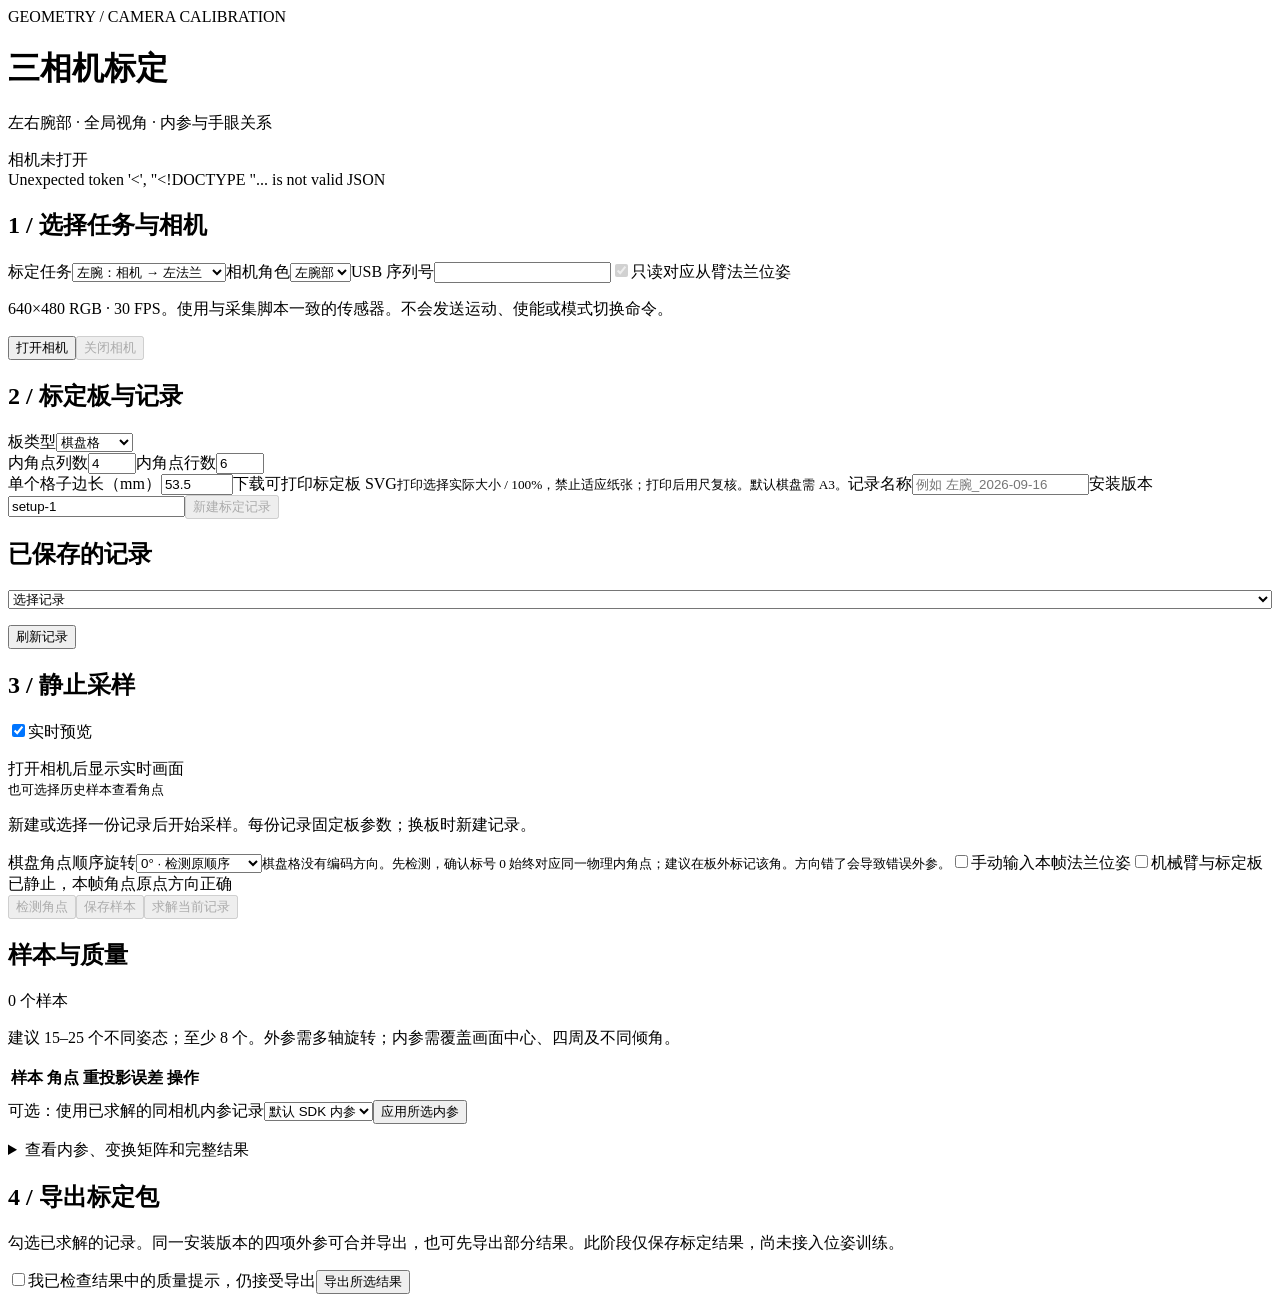
==== web/calibration/index.html @ f4c80998 "Add resource and camera calibration consoles; fix live OpenPI metrics" ====
<!doctype html><html lang="zh-CN"><head><meta charset="utf-8"><meta name="viewport" content="width=device-width,initial-scale=1"><title>相机标定</title><link rel="stylesheet" href="shared.css"></head><body><main>
<header><div><div class="eyebrow">GEOMETRY / CAMERA CALIBRATION</div><h1>三相机标定</h1><p class="muted">左右腕部 · 全局视角 · 内参与手眼关系</p></div><span class="tag" id="rig-status">相机未打开</span></header>
<div id="status" role="status" aria-live="polite"></div><div class="columns"><div>
<section class="card"><h2>1 / 选择任务与相机</h2><div class="stack"><label>标定任务<select id="job"><option value="left_wrist">左腕：相机 → 左法兰</option><option value="right_wrist">右腕：相机 → 右法兰</option><option value="global_left">全局：相机 → 左 base</option><option value="global_right">全局：相机 → 右 base</option><option value="intrinsics">相机内参重标定</option></select></label><label>相机角色<select id="camera"><option value="left_eye_in_hand">左腕部</option><option value="right_eye_in_hand">右腕部</option><option value="agentview">全局</option></select></label><label>USB 序列号<input id="serial"></label><label class="inline"><input type="checkbox" id="read-pose" checked>只读对应从臂法兰位姿</label><p class="muted">640×480 RGB · 30 FPS。使用与采集脚本一致的传感器。不会发送运动、使能或模式切换命令。</p><div class="row"><button id="open" class="primary">打开相机</button><button id="close" disabled>关闭相机</button></div></div></section>
<section class="card"><h2>2 / 标定板与记录</h2><div class="stack"><label>板类型<select id="board-kind"><option value="chessboard">棋盘格</option><option value="charuco">ChArUco</option></select></label><div class="grid"><label><span id="cols-label">内角点列数</span><input id="columns" type="number" min="3" max="30" value="4"></label><label><span id="rows-label">内角点行数</span><input id="rows" type="number" min="3" max="30" value="6"></label></div><label>单个格子边长（mm）<input id="square-mm" type="number" min="1" max="300" step="0.1" value="53.5"></label><div id="charuco-options" hidden><label>字典<select id="dictionary"><option>DICT_4X4_50</option><option>DICT_5X5_100</option><option>DICT_6X6_250</option></select></label><label>标记边长 / 格子边长<input id="marker-ratio" type="number" min="0.2" max="0.9" step="0.05" value="0.7"></label></div><small id="board-size"></small><a id="board-download" target="_blank" rel="noopener" download="calibration-board.svg">下载可打印标定板 SVG</a><small>打印选择实际大小 / 100%，禁止适应纸张；打印后用尺复核。默认棋盘需 A3。</small><label>记录名称<input id="session-name" placeholder="例如 左腕_2026-09-16"></label><label>安装版本<input id="mount-id" value="setup-1" placeholder="相机或 base 移动后换一个版本"></label><button id="create" class="primary">新建标定记录</button></div></section>
<section class="card"><h2>已保存的记录</h2><select id="sessions" aria-label="已保存的记录" style="width:100%"><option value="">选择记录</option></select><p id="storage" class="path"></p><button id="reload">刷新记录</button></section>
</div><div>
<section class="card"><div class="row spread"><h2>3 / 静止采样</h2><label class="inline"><input id="preview-live" type="checkbox" checked>实时预览</label></div><p id="procedure" class="notice"></p><div id="preview-placeholder" class="preview preview-placeholder">打开相机后显示实时画面<br><small>也可选择历史样本查看角点</small></div><img id="preview" class="preview" alt="标定相机画面" hidden><div class="stack" style="margin-top:14px"><p id="session-info" class="muted">新建或选择一份记录后开始采样。每份记录固定板参数；换板时新建记录。</p><label>棋盘角点顺序旋转<select id="corner-rotation"><option value="0">0° · 检测原顺序</option><option value="2">180° · 反转</option><option value="1">90° · 仅方形棋盘</option><option value="3">270° · 仅方形棋盘</option></select></label><small>棋盘格没有编码方向。先检测，确认标号 0 始终对应同一物理内角点；建议在板外标记该角。方向错了会导致错误外参。</small><label class="inline"><input id="manual-pose" type="checkbox">手动输入本帧法兰位姿</label><label id="manual-fields" hidden>所属 base 下 xyz(m), roll/pitch/yaw(rad)<input id="pose" placeholder="x, y, z, roll, pitch, yaw"></label><label class="inline"><input id="still" type="checkbox">机械臂与标定板已静止，本帧角点原点方向正确</label><div class="row"><button id="detect">检测角点</button><button id="capture" class="primary">保存样本</button><button id="solve">求解当前记录</button></div></div></section>
<section class="card"><div class="row spread"><h2>样本与质量</h2><span id="sample-count" class="tag">0 个样本</span></div><p class="muted">建议 15–25 个不同姿态；至少 8 个。外参需多轴旋转；内参需覆盖画面中心、四周及不同倾角。</p><div class="table-wrap sample-scroll"><table><thead><tr><th>样本</th><th>角点</th><th>重投影误差</th><th>操作</th></tr></thead><tbody id="sample-list"></tbody></table></div><label style="margin-top:15px">可选：使用已求解的同相机内参记录<select id="intrinsic-source"><option value="">默认 SDK 内参</option></select></label><button id="apply-intrinsics" style="margin-top:8px">应用所选内参</button><div id="quality" class="grid" style="margin-top:16px"></div><details style="margin-top:14px"><summary>查看内参、变换矩阵和完整结果</summary><pre id="result">尚未求解</pre></details></section>
<section class="card"><h2>4 / 导出标定包</h2><p class="muted">勾选已求解的记录。同一安装版本的四项外参可合并导出，也可先导出部分结果。此阶段仅保存标定结果，尚未接入位姿训练。</p><div id="export-list" class="stack"></div><label class="inline" style="margin:14px 0"><input id="accept-warnings" type="checkbox">我已检查结果中的质量提示，仍接受导出</label><button id="export" class="primary">导出所选结果</button><p id="export-path" class="path" hidden></p><div class="row"><button id="copy-export" hidden>复制标定包路径</button><a id="download-export" hidden download="calibration_bundle.json">下载 JSON</a></div></section>
</div></div></main><script src="app.js"></script></body></html>
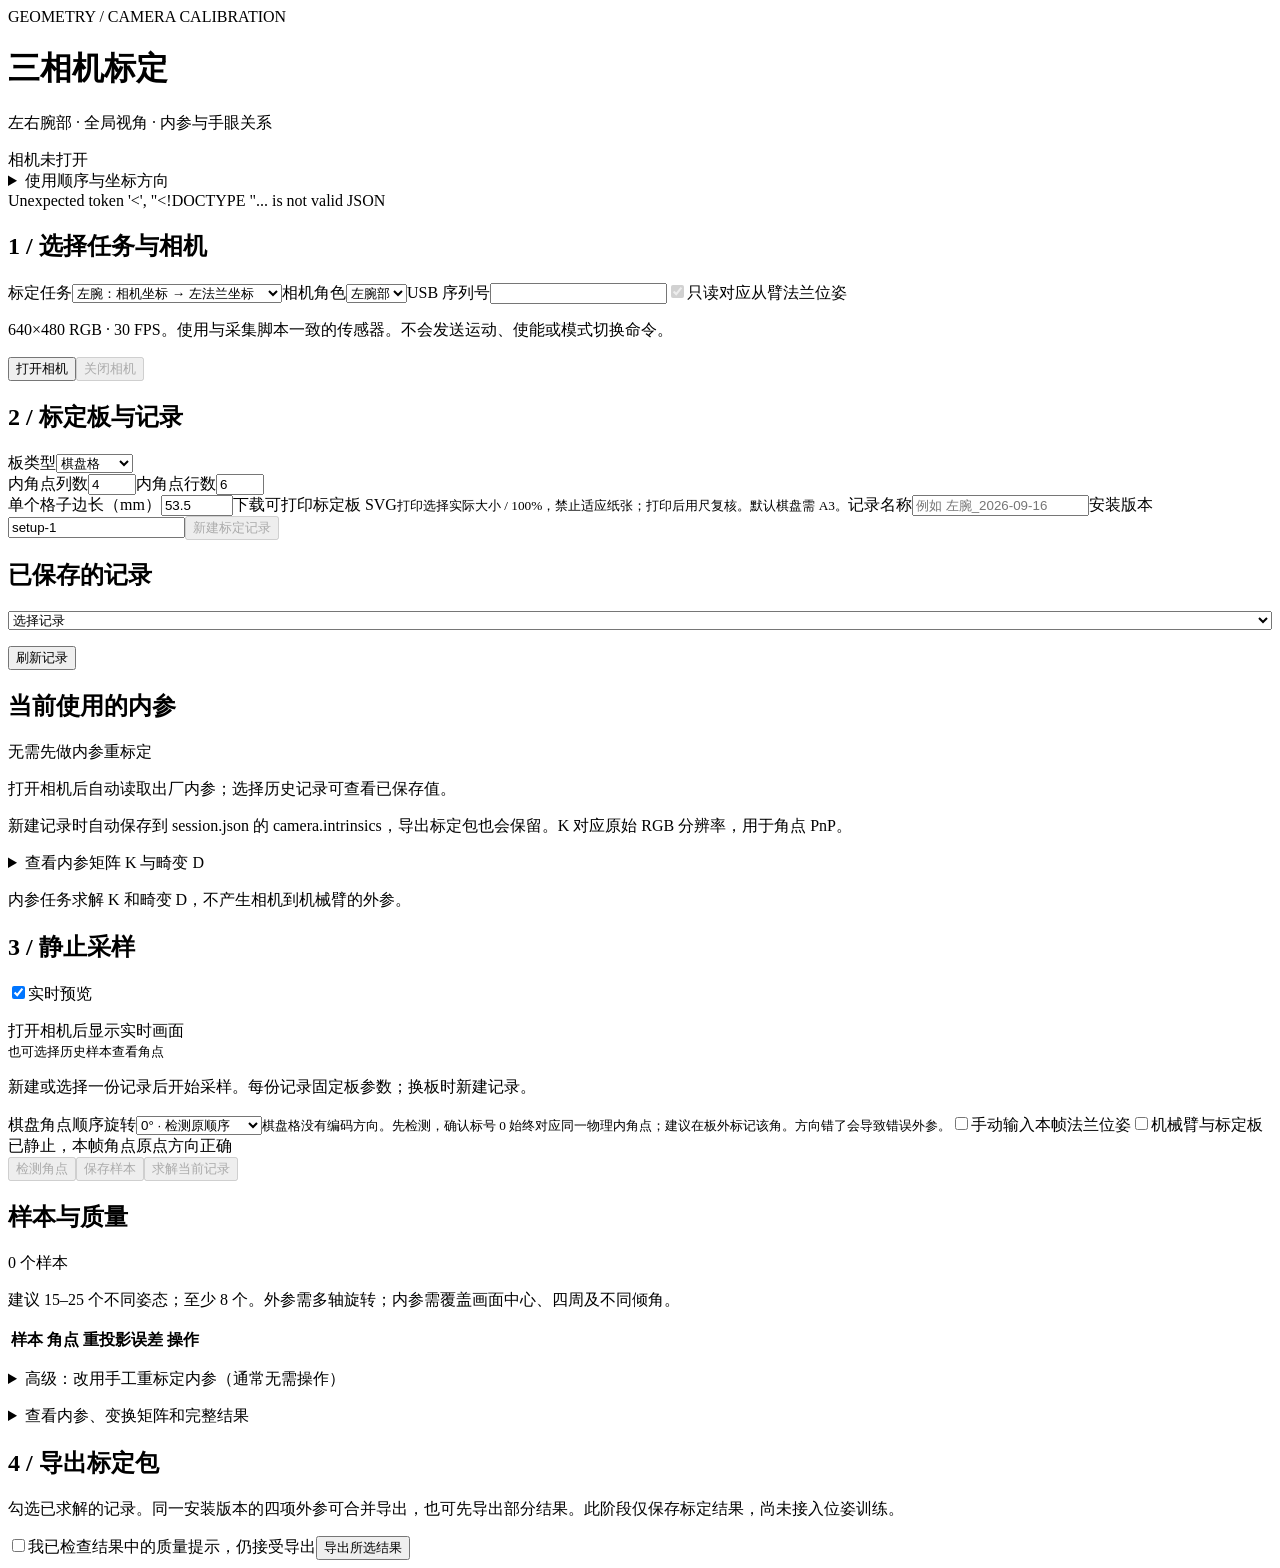
==== commit 3f75a2a9: "Unify console styling and clarify factory camera intrinsics" ====
--- a/web/calibration/index.html
+++ b/web/calibration/index.html
@@ -1,11 +1,13 @@
 <!doctype html><html lang="zh-CN"><head><meta charset="utf-8"><meta name="viewport" content="width=device-width,initial-scale=1"><title>相机标定</title><link rel="stylesheet" href="shared.css"></head><body><main>
 <header><div><div class="eyebrow">GEOMETRY / CAMERA CALIBRATION</div><h1>三相机标定</h1><p class="muted">左右腕部 · 全局视角 · 内参与手眼关系</p></div><span class="tag" id="rig-status">相机未打开</span></header>
+<details class="card"><summary>使用顺序与坐标方向</summary><ol class="usage-steps"><li>配置标定板和任务，打开相机。出厂 RGB 内参会自动读取，无需先重标定内参。</li><li>腕部任务：板固定在环境中、相机随法兰运动。全局任务：相机固定、板刚性固定到对应法兰。</li><li>新建记录，静止后检测、核对角点 0、保存样本；至少 8 个，建议 15–25 个不同姿态。</li><li>求解、检查残差，再导出同一安装版本的结果；完成后关闭相机。</li><li>相机 → 法兰表示 T_法兰_相机（ᶠT꜀），把相机坐标变到法兰；不是相机 → base。全局任务输出 T_base_相机。</li><li>绝对 base 位姿不需标定；camera delta 才使用对应外参。位姿转换、训练和部署暂未接入。</li></ol></details>
 <div id="status" role="status" aria-live="polite"></div><div class="columns"><div>
-<section class="card"><h2>1 / 选择任务与相机</h2><div class="stack"><label>标定任务<select id="job"><option value="left_wrist">左腕：相机 → 左法兰</option><option value="right_wrist">右腕：相机 → 右法兰</option><option value="global_left">全局：相机 → 左 base</option><option value="global_right">全局：相机 → 右 base</option><option value="intrinsics">相机内参重标定</option></select></label><label>相机角色<select id="camera"><option value="left_eye_in_hand">左腕部</option><option value="right_eye_in_hand">右腕部</option><option value="agentview">全局</option></select></label><label>USB 序列号<input id="serial"></label><label class="inline"><input type="checkbox" id="read-pose" checked>只读对应从臂法兰位姿</label><p class="muted">640×480 RGB · 30 FPS。使用与采集脚本一致的传感器。不会发送运动、使能或模式切换命令。</p><div class="row"><button id="open" class="primary">打开相机</button><button id="close" disabled>关闭相机</button></div></div></section>
+<section class="card"><h2>1 / 选择任务与相机</h2><div class="stack"><label>标定任务<select id="job"><option value="left_wrist">左腕：相机坐标 → 左法兰坐标</option><option value="right_wrist">右腕：相机坐标 → 右法兰坐标</option><option value="global_left">全局：相机坐标 → 左 base 坐标</option><option value="global_right">全局：相机坐标 → 右 base 坐标</option><option value="intrinsics">相机内参重标定</option></select></label><label>相机角色<select id="camera"><option value="left_eye_in_hand">左腕部</option><option value="right_eye_in_hand">右腕部</option><option value="agentview">全局</option></select></label><label>USB 序列号<input id="serial"></label><label class="inline"><input type="checkbox" id="read-pose" checked>只读对应从臂法兰位姿</label><p class="muted">640×480 RGB · 30 FPS。使用与采集脚本一致的传感器。不会发送运动、使能或模式切换命令。</p><div class="row"><button id="open" class="primary">打开相机</button><button id="close" disabled>关闭相机</button></div></div></section>
 <section class="card"><h2>2 / 标定板与记录</h2><div class="stack"><label>板类型<select id="board-kind"><option value="chessboard">棋盘格</option><option value="charuco">ChArUco</option></select></label><div class="grid"><label><span id="cols-label">内角点列数</span><input id="columns" type="number" min="3" max="30" value="4"></label><label><span id="rows-label">内角点行数</span><input id="rows" type="number" min="3" max="30" value="6"></label></div><label>单个格子边长（mm）<input id="square-mm" type="number" min="1" max="300" step="0.1" value="53.5"></label><div id="charuco-options" hidden><label>字典<select id="dictionary"><option>DICT_4X4_50</option><option>DICT_5X5_100</option><option>DICT_6X6_250</option></select></label><label>标记边长 / 格子边长<input id="marker-ratio" type="number" min="0.2" max="0.9" step="0.05" value="0.7"></label></div><small id="board-size"></small><a id="board-download" target="_blank" rel="noopener" download="calibration-board.svg">下载可打印标定板 SVG</a><small>打印选择实际大小 / 100%，禁止适应纸张；打印后用尺复核。默认棋盘需 A3。</small><label>记录名称<input id="session-name" placeholder="例如 左腕_2026-09-16"></label><label>安装版本<input id="mount-id" value="setup-1" placeholder="相机或 base 移动后换一个版本"></label><button id="create" class="primary">新建标定记录</button></div></section>
 <section class="card"><h2>已保存的记录</h2><select id="sessions" aria-label="已保存的记录" style="width:100%"><option value="">选择记录</option></select><p id="storage" class="path"></p><button id="reload">刷新记录</button></section>
 </div><div>
+<section class="card"><div class="row spread"><h2>当前使用的内参</h2><span id="intrinsics-source-label" class="tag">无需先做内参重标定</span></div><p id="intrinsics-context" class="muted">打开相机后自动读取出厂内参。</p><p class="muted">新建记录时自动保存到 session.json 的 camera.intrinsics，导出标定包也会保留。K 对应原始 RGB 分辨率，用于角点 PnP。</p><div id="intrinsics-metrics" class="intrinsics-metrics"></div><details><summary>查看内参矩阵 K 与畸变 D</summary><pre id="intrinsics-values" hidden></pre></details><p id="transform-direction" class="notice"></p></section>
 <section class="card"><div class="row spread"><h2>3 / 静止采样</h2><label class="inline"><input id="preview-live" type="checkbox" checked>实时预览</label></div><p id="procedure" class="notice"></p><div id="preview-placeholder" class="preview preview-placeholder">打开相机后显示实时画面<br><small>也可选择历史样本查看角点</small></div><img id="preview" class="preview" alt="标定相机画面" hidden><div class="stack" style="margin-top:14px"><p id="session-info" class="muted">新建或选择一份记录后开始采样。每份记录固定板参数；换板时新建记录。</p><label>棋盘角点顺序旋转<select id="corner-rotation"><option value="0">0° · 检测原顺序</option><option value="2">180° · 反转</option><option value="1">90° · 仅方形棋盘</option><option value="3">270° · 仅方形棋盘</option></select></label><small>棋盘格没有编码方向。先检测，确认标号 0 始终对应同一物理内角点；建议在板外标记该角。方向错了会导致错误外参。</small><label class="inline"><input id="manual-pose" type="checkbox">手动输入本帧法兰位姿</label><label id="manual-fields" hidden>所属 base 下 xyz(m), roll/pitch/yaw(rad)<input id="pose" placeholder="x, y, z, roll, pitch, yaw"></label><label class="inline"><input id="still" type="checkbox">机械臂与标定板已静止，本帧角点原点方向正确</label><div class="row"><button id="detect">检测角点</button><button id="capture" class="primary">保存样本</button><button id="solve">求解当前记录</button></div></div></section>
-<section class="card"><div class="row spread"><h2>样本与质量</h2><span id="sample-count" class="tag">0 个样本</span></div><p class="muted">建议 15–25 个不同姿态；至少 8 个。外参需多轴旋转；内参需覆盖画面中心、四周及不同倾角。</p><div class="table-wrap sample-scroll"><table><thead><tr><th>样本</th><th>角点</th><th>重投影误差</th><th>操作</th></tr></thead><tbody id="sample-list"></tbody></table></div><label style="margin-top:15px">可选：使用已求解的同相机内参记录<select id="intrinsic-source"><option value="">默认 SDK 内参</option></select></label><button id="apply-intrinsics" style="margin-top:8px">应用所选内参</button><div id="quality" class="grid" style="margin-top:16px"></div><details style="margin-top:14px"><summary>查看内参、变换矩阵和完整结果</summary><pre id="result">尚未求解</pre></details></section>
+<section class="card"><div class="row spread"><h2>样本与质量</h2><span id="sample-count" class="tag">0 个样本</span></div><p class="muted">建议 15–25 个不同姿态；至少 8 个。外参需多轴旋转；内参需覆盖画面中心、四周及不同倾角。</p><div class="table-wrap sample-scroll"><table><thead><tr><th>样本</th><th>角点</th><th>重投影误差</th><th>操作</th></tr></thead><tbody id="sample-list"></tbody></table></div><details style="margin-top:15px"><summary>高级：改用手工重标定内参（通常无需操作）</summary><p class="muted">下拉框只列当前记录同序列号、同传感器、同分辨率的已求解内参记录。没有记录不代表缺少出厂内参。更换后须重新求解外参。</p><label>重标定记录<select id="intrinsic-source"><option value="">无匹配的重标定记录；不影响使用出厂内参</option></select></label><button id="apply-intrinsics" style="margin-top:8px" disabled>应用所选重标定内参</button></details><div id="quality" class="grid" style="margin-top:16px"></div><details style="margin-top:14px"><summary>查看内参、变换矩阵和完整结果</summary><pre id="result">尚未求解</pre></details></section>
 <section class="card"><h2>4 / 导出标定包</h2><p class="muted">勾选已求解的记录。同一安装版本的四项外参可合并导出，也可先导出部分结果。此阶段仅保存标定结果，尚未接入位姿训练。</p><div id="export-list" class="stack"></div><label class="inline" style="margin:14px 0"><input id="accept-warnings" type="checkbox">我已检查结果中的质量提示，仍接受导出</label><button id="export" class="primary">导出所选结果</button><p id="export-path" class="path" hidden></p><div class="row"><button id="copy-export" hidden>复制标定包路径</button><a id="download-export" hidden download="calibration_bundle.json">下载 JSON</a></div></section>
 </div></div></main><script src="app.js"></script></body></html>
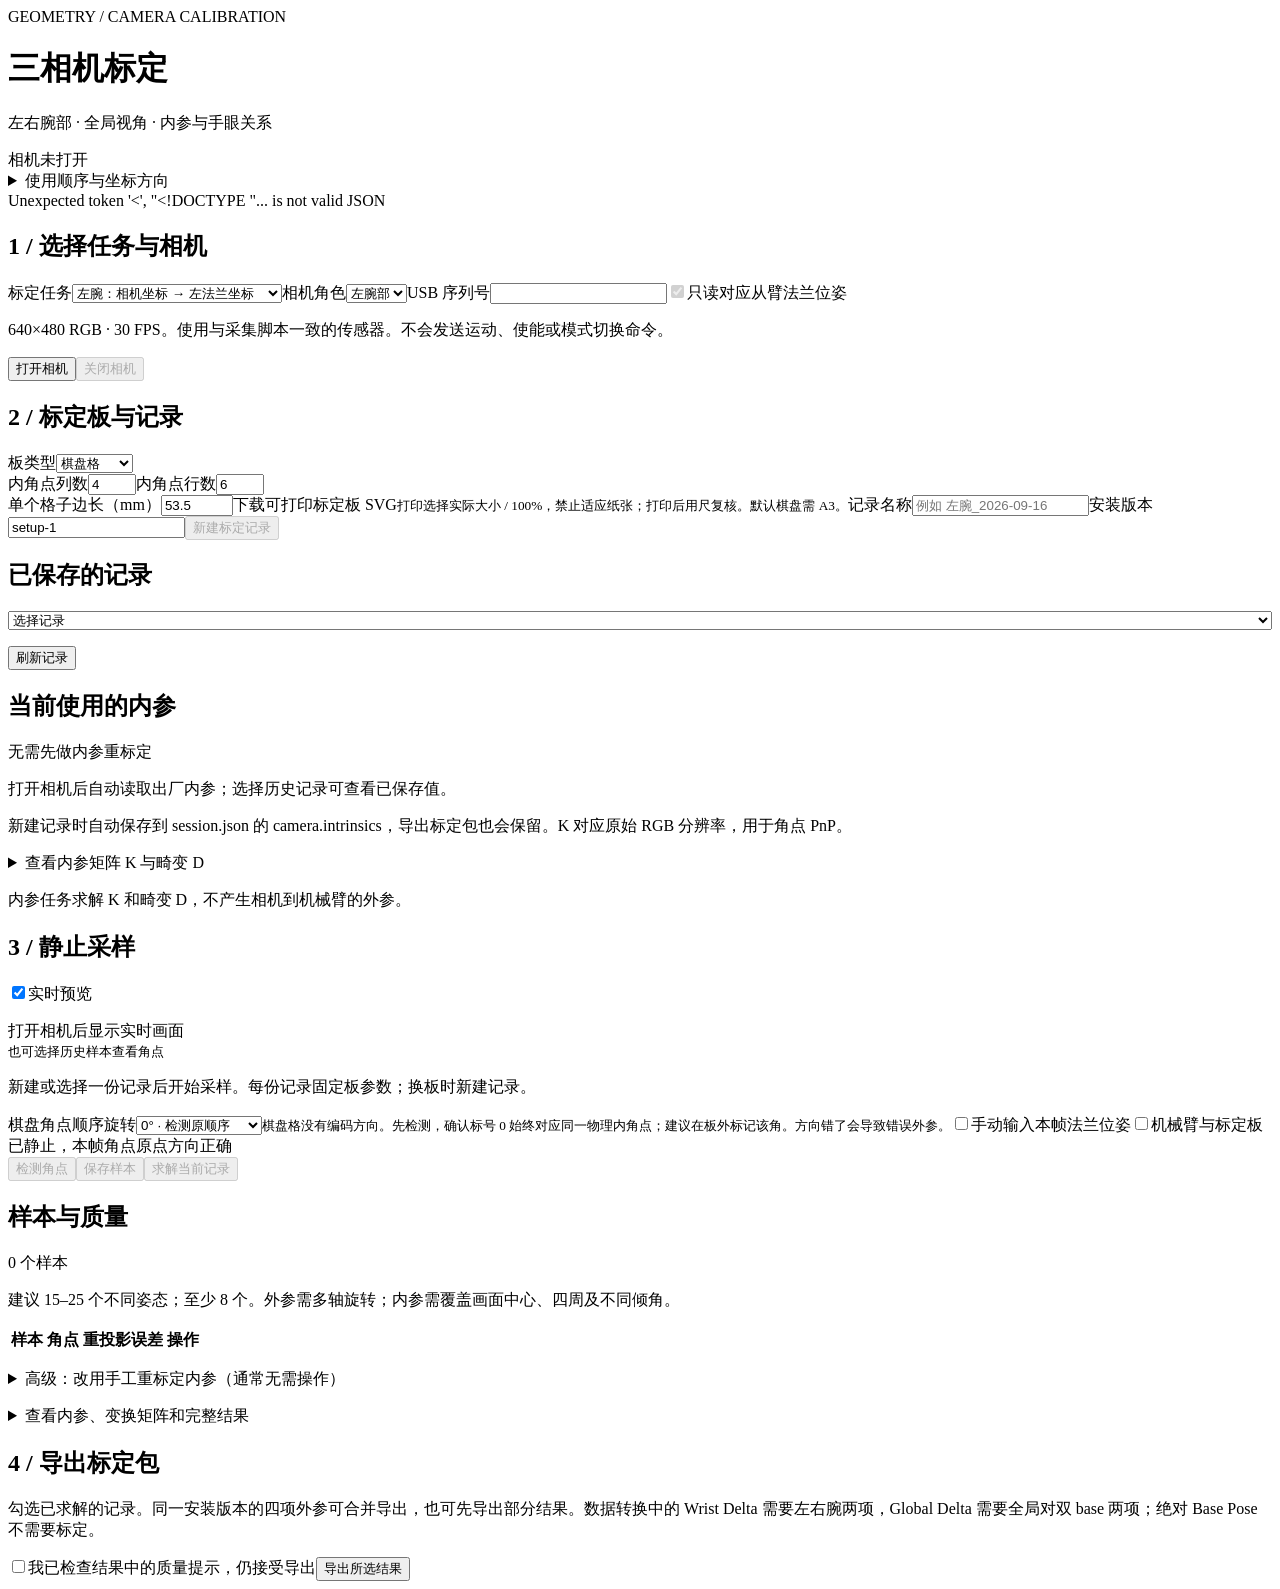
==== commit bd4f65da: "Add 14D pose actions across data, training and deployment Keep joint feedback as the policy state; a" ====
--- a/web/calibration/index.html
+++ b/web/calibration/index.html
@@ -1,6 +1,6 @@
 <!doctype html><html lang="zh-CN"><head><meta charset="utf-8"><meta name="viewport" content="width=device-width,initial-scale=1"><title>相机标定</title><link rel="stylesheet" href="shared.css"></head><body><main>
 <header><div><div class="eyebrow">GEOMETRY / CAMERA CALIBRATION</div><h1>三相机标定</h1><p class="muted">左右腕部 · 全局视角 · 内参与手眼关系</p></div><span class="tag" id="rig-status">相机未打开</span></header>
-<details class="card"><summary>使用顺序与坐标方向</summary><ol class="usage-steps"><li>配置标定板和任务，打开相机。出厂 RGB 内参会自动读取，无需先重标定内参。</li><li>腕部任务：板固定在环境中、相机随法兰运动。全局任务：相机固定、板刚性固定到对应法兰。</li><li>新建记录，静止后检测、核对角点 0、保存样本；至少 8 个，建议 15–25 个不同姿态。</li><li>求解、检查残差，再导出同一安装版本的结果；完成后关闭相机。</li><li>相机 → 法兰表示 T_法兰_相机（ᶠT꜀），把相机坐标变到法兰；不是相机 → base。全局任务输出 T_base_相机。</li><li>绝对 base 位姿不需标定；camera delta 才使用对应外参。位姿转换、训练和部署暂未接入。</li></ol></details>
+<details class="card"><summary>使用顺序与坐标方向</summary><ol class="usage-steps"><li>配置标定板和任务，打开相机。出厂 RGB 内参会自动读取，无需先重标定内参。</li><li>腕部任务：板固定在环境中、相机随法兰运动。全局任务：相机固定、板刚性固定到对应法兰。</li><li>新建记录，静止后检测、核对角点 0、保存样本；至少 8 个，建议 15–25 个不同姿态。</li><li>求解、检查残差，再导出同一安装版本的结果；完成后关闭相机。</li><li>相机 → 法兰表示 T_法兰_相机（ᶠT꜀），把相机坐标变到法兰；不是相机 → base。全局任务输出 T_base_相机。</li><li>绝对 base 位姿不需标定；camera delta 才使用对应外参。导出后在数据转换中选择对应位姿模式，填写标定包路径和安装版本，再交给训练器。</li></ol></details>
 <div id="status" role="status" aria-live="polite"></div><div class="columns"><div>
 <section class="card"><h2>1 / 选择任务与相机</h2><div class="stack"><label>标定任务<select id="job"><option value="left_wrist">左腕：相机坐标 → 左法兰坐标</option><option value="right_wrist">右腕：相机坐标 → 右法兰坐标</option><option value="global_left">全局：相机坐标 → 左 base 坐标</option><option value="global_right">全局：相机坐标 → 右 base 坐标</option><option value="intrinsics">相机内参重标定</option></select></label><label>相机角色<select id="camera"><option value="left_eye_in_hand">左腕部</option><option value="right_eye_in_hand">右腕部</option><option value="agentview">全局</option></select></label><label>USB 序列号<input id="serial"></label><label class="inline"><input type="checkbox" id="read-pose" checked>只读对应从臂法兰位姿</label><p class="muted">640×480 RGB · 30 FPS。使用与采集脚本一致的传感器。不会发送运动、使能或模式切换命令。</p><div class="row"><button id="open" class="primary">打开相机</button><button id="close" disabled>关闭相机</button></div></div></section>
 <section class="card"><h2>2 / 标定板与记录</h2><div class="stack"><label>板类型<select id="board-kind"><option value="chessboard">棋盘格</option><option value="charuco">ChArUco</option></select></label><div class="grid"><label><span id="cols-label">内角点列数</span><input id="columns" type="number" min="3" max="30" value="4"></label><label><span id="rows-label">内角点行数</span><input id="rows" type="number" min="3" max="30" value="6"></label></div><label>单个格子边长（mm）<input id="square-mm" type="number" min="1" max="300" step="0.1" value="53.5"></label><div id="charuco-options" hidden><label>字典<select id="dictionary"><option>DICT_4X4_50</option><option>DICT_5X5_100</option><option>DICT_6X6_250</option></select></label><label>标记边长 / 格子边长<input id="marker-ratio" type="number" min="0.2" max="0.9" step="0.05" value="0.7"></label></div><small id="board-size"></small><a id="board-download" target="_blank" rel="noopener" download="calibration-board.svg">下载可打印标定板 SVG</a><small>打印选择实际大小 / 100%，禁止适应纸张；打印后用尺复核。默认棋盘需 A3。</small><label>记录名称<input id="session-name" placeholder="例如 左腕_2026-09-16"></label><label>安装版本<input id="mount-id" value="setup-1" placeholder="相机或 base 移动后换一个版本"></label><button id="create" class="primary">新建标定记录</button></div></section>
@@ -9,5 +9,5 @@
 <section class="card"><div class="row spread"><h2>当前使用的内参</h2><span id="intrinsics-source-label" class="tag">无需先做内参重标定</span></div><p id="intrinsics-context" class="muted">打开相机后自动读取出厂内参。</p><p class="muted">新建记录时自动保存到 session.json 的 camera.intrinsics，导出标定包也会保留。K 对应原始 RGB 分辨率，用于角点 PnP。</p><div id="intrinsics-metrics" class="intrinsics-metrics"></div><details><summary>查看内参矩阵 K 与畸变 D</summary><pre id="intrinsics-values" hidden></pre></details><p id="transform-direction" class="notice"></p></section>
 <section class="card"><div class="row spread"><h2>3 / 静止采样</h2><label class="inline"><input id="preview-live" type="checkbox" checked>实时预览</label></div><p id="procedure" class="notice"></p><div id="preview-placeholder" class="preview preview-placeholder">打开相机后显示实时画面<br><small>也可选择历史样本查看角点</small></div><img id="preview" class="preview" alt="标定相机画面" hidden><div class="stack" style="margin-top:14px"><p id="session-info" class="muted">新建或选择一份记录后开始采样。每份记录固定板参数；换板时新建记录。</p><label>棋盘角点顺序旋转<select id="corner-rotation"><option value="0">0° · 检测原顺序</option><option value="2">180° · 反转</option><option value="1">90° · 仅方形棋盘</option><option value="3">270° · 仅方形棋盘</option></select></label><small>棋盘格没有编码方向。先检测，确认标号 0 始终对应同一物理内角点；建议在板外标记该角。方向错了会导致错误外参。</small><label class="inline"><input id="manual-pose" type="checkbox">手动输入本帧法兰位姿</label><label id="manual-fields" hidden>所属 base 下 xyz(m), roll/pitch/yaw(rad)<input id="pose" placeholder="x, y, z, roll, pitch, yaw"></label><label class="inline"><input id="still" type="checkbox">机械臂与标定板已静止，本帧角点原点方向正确</label><div class="row"><button id="detect">检测角点</button><button id="capture" class="primary">保存样本</button><button id="solve">求解当前记录</button></div></div></section>
 <section class="card"><div class="row spread"><h2>样本与质量</h2><span id="sample-count" class="tag">0 个样本</span></div><p class="muted">建议 15–25 个不同姿态；至少 8 个。外参需多轴旋转；内参需覆盖画面中心、四周及不同倾角。</p><div class="table-wrap sample-scroll"><table><thead><tr><th>样本</th><th>角点</th><th>重投影误差</th><th>操作</th></tr></thead><tbody id="sample-list"></tbody></table></div><details style="margin-top:15px"><summary>高级：改用手工重标定内参（通常无需操作）</summary><p class="muted">下拉框只列当前记录同序列号、同传感器、同分辨率的已求解内参记录。没有记录不代表缺少出厂内参。更换后须重新求解外参。</p><label>重标定记录<select id="intrinsic-source"><option value="">无匹配的重标定记录；不影响使用出厂内参</option></select></label><button id="apply-intrinsics" style="margin-top:8px" disabled>应用所选重标定内参</button></details><div id="quality" class="grid" style="margin-top:16px"></div><details style="margin-top:14px"><summary>查看内参、变换矩阵和完整结果</summary><pre id="result">尚未求解</pre></details></section>
-<section class="card"><h2>4 / 导出标定包</h2><p class="muted">勾选已求解的记录。同一安装版本的四项外参可合并导出，也可先导出部分结果。此阶段仅保存标定结果，尚未接入位姿训练。</p><div id="export-list" class="stack"></div><label class="inline" style="margin:14px 0"><input id="accept-warnings" type="checkbox">我已检查结果中的质量提示，仍接受导出</label><button id="export" class="primary">导出所选结果</button><p id="export-path" class="path" hidden></p><div class="row"><button id="copy-export" hidden>复制标定包路径</button><a id="download-export" hidden download="calibration_bundle.json">下载 JSON</a></div></section>
+<section class="card"><h2>4 / 导出标定包</h2><p class="muted">勾选已求解的记录。同一安装版本的四项外参可合并导出，也可先导出部分结果。数据转换中的 Wrist Delta 需要左右腕两项，Global Delta 需要全局对双 base 两项；绝对 Base Pose 不需要标定。</p><div id="export-list" class="stack"></div><label class="inline" style="margin:14px 0"><input id="accept-warnings" type="checkbox">我已检查结果中的质量提示，仍接受导出</label><button id="export" class="primary">导出所选结果</button><p id="export-path" class="path" hidden></p><div class="row"><button id="copy-export" hidden>复制标定包路径</button><a id="download-export" hidden download="calibration_bundle.json">下载 JSON</a></div></section>
 </div></div></main><script src="app.js"></script></body></html>
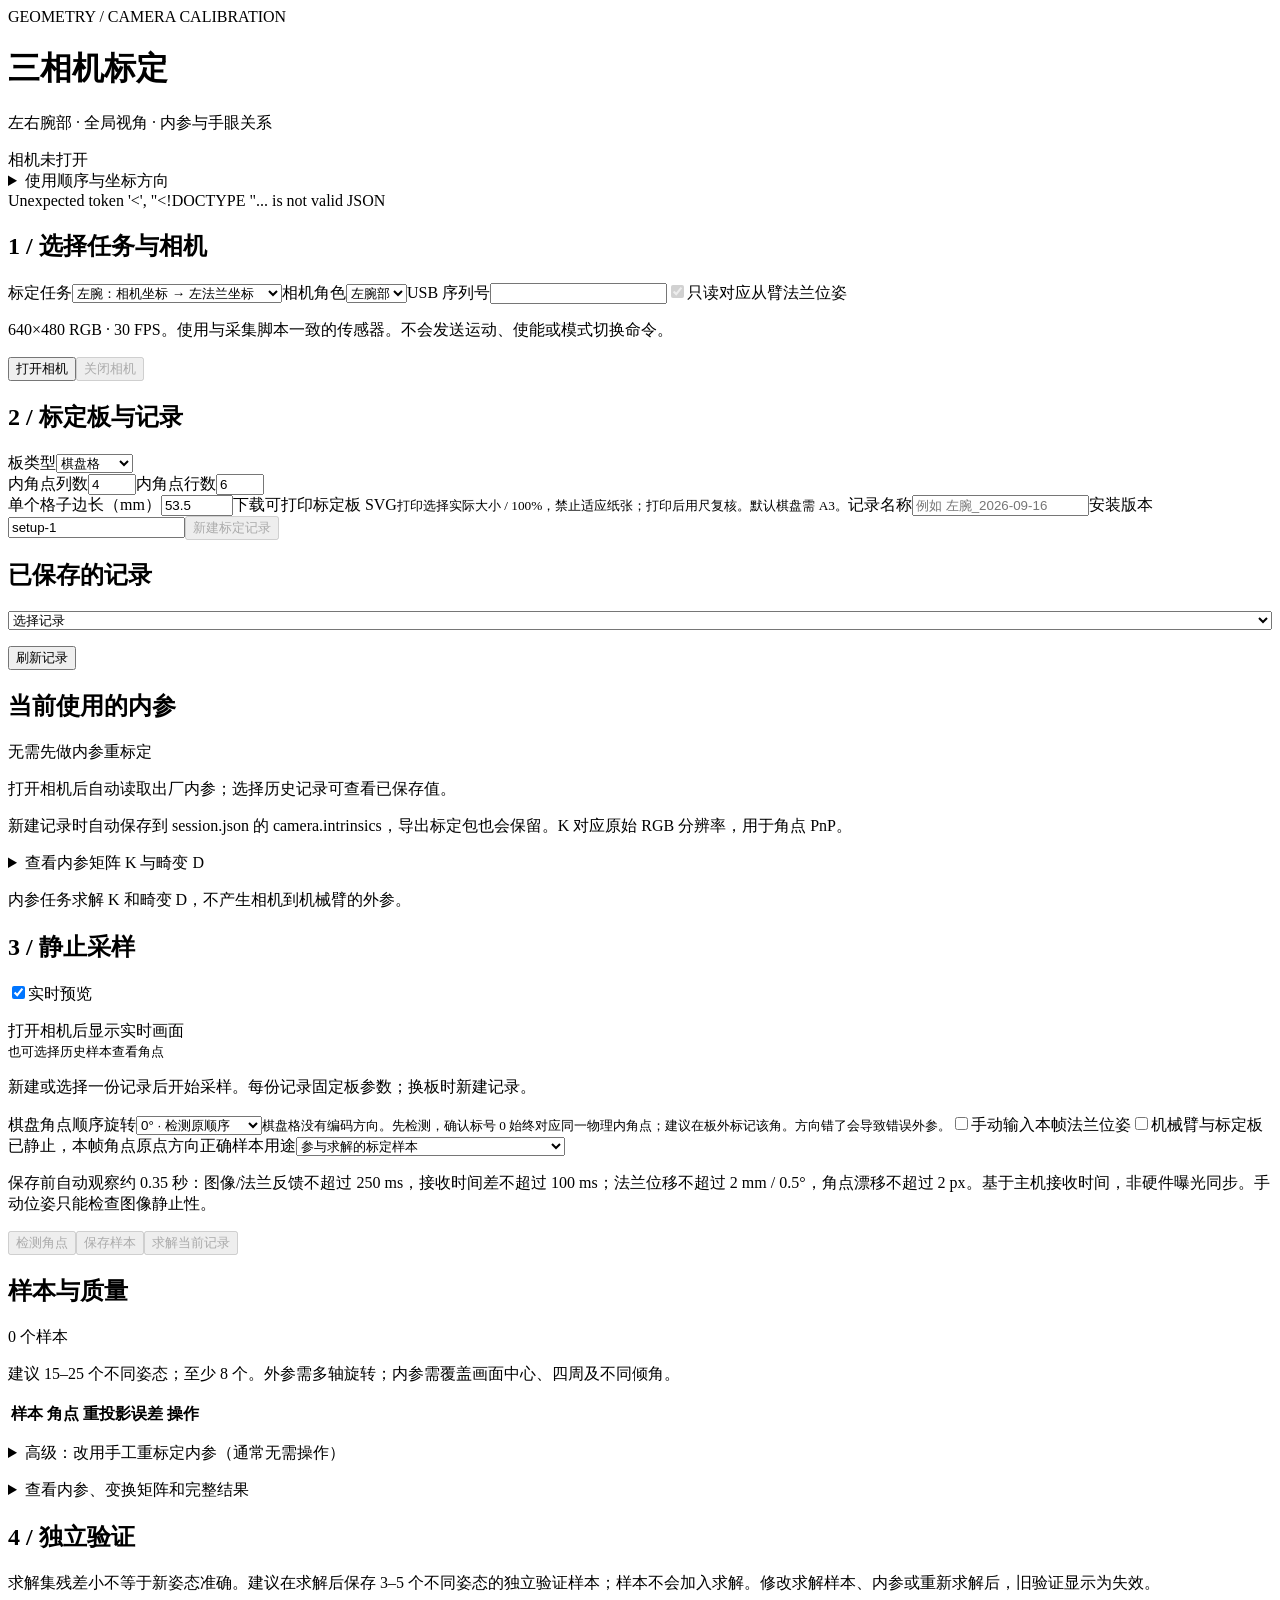
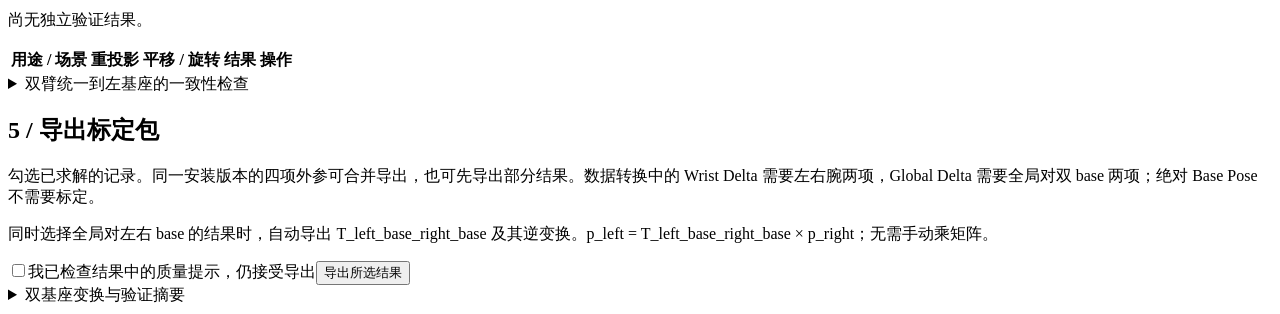
==== commit 082a174e: "feat: validate camera calibration samples and export dual-base transforms" ====
--- a/web/calibration/index.html
+++ b/web/calibration/index.html
@@ -1,13 +1,14 @@
 <!doctype html><html lang="zh-CN"><head><meta charset="utf-8"><meta name="viewport" content="width=device-width,initial-scale=1"><title>相机标定</title><link rel="stylesheet" href="shared.css"></head><body><main>
 <header><div><div class="eyebrow">GEOMETRY / CAMERA CALIBRATION</div><h1>三相机标定</h1><p class="muted">左右腕部 · 全局视角 · 内参与手眼关系</p></div><span class="tag" id="rig-status">相机未打开</span></header>
-<details class="card"><summary>使用顺序与坐标方向</summary><ol class="usage-steps"><li>配置标定板和任务，打开相机。出厂 RGB 内参会自动读取，无需先重标定内参。</li><li>腕部任务：板固定在环境中、相机随法兰运动。全局任务：相机固定、板刚性固定到对应法兰。</li><li>新建记录，静止后检测、核对角点 0、保存样本；至少 8 个，建议 15–25 个不同姿态。</li><li>求解、检查残差，再导出同一安装版本的结果；完成后关闭相机。</li><li>相机 → 法兰表示 T_法兰_相机（ᶠT꜀），把相机坐标变到法兰；不是相机 → base。全局任务输出 T_base_相机。</li><li>绝对 base 位姿不需标定；camera delta 才使用对应外参。导出后在数据转换中选择对应位姿模式，填写标定包路径和安装版本，再交给训练器。</li></ol></details>
+<details class="card"><summary>使用顺序与坐标方向</summary><ol class="usage-steps"><li>配置标定板和任务，打开相机。出厂 RGB 内参会自动读取，无需先重标定内参。</li><li>腕部任务：板固定在环境中、相机随法兰运动。全局任务：相机固定、板刚性固定到对应法兰。</li><li>新建记录，静止后检测、核对角点 0、保存样本；至少 8 个，建议 15–25 个不同姿态。</li><li>求解后保留板的固定关系，用新姿态采集独立验证样本，再导出同一安装版本的结果；完成后关闭相机。</li><li>相机 → 法兰表示 T_法兰_相机（ᶠT꜀），把相机坐标变到法兰；不是相机 → base。全局任务输出 T_base_相机。</li><li>绝对 base 位姿不需标定；camera delta 才使用对应外参。导出后在数据转换中选择对应位姿模式，填写标定包路径和安装版本，再交给训练器。</li></ol></details>
 <div id="status" role="status" aria-live="polite"></div><div class="columns"><div>
 <section class="card"><h2>1 / 选择任务与相机</h2><div class="stack"><label>标定任务<select id="job"><option value="left_wrist">左腕：相机坐标 → 左法兰坐标</option><option value="right_wrist">右腕：相机坐标 → 右法兰坐标</option><option value="global_left">全局：相机坐标 → 左 base 坐标</option><option value="global_right">全局：相机坐标 → 右 base 坐标</option><option value="intrinsics">相机内参重标定</option></select></label><label>相机角色<select id="camera"><option value="left_eye_in_hand">左腕部</option><option value="right_eye_in_hand">右腕部</option><option value="agentview">全局</option></select></label><label>USB 序列号<input id="serial"></label><label class="inline"><input type="checkbox" id="read-pose" checked>只读对应从臂法兰位姿</label><p class="muted">640×480 RGB · 30 FPS。使用与采集脚本一致的传感器。不会发送运动、使能或模式切换命令。</p><div class="row"><button id="open" class="primary">打开相机</button><button id="close" disabled>关闭相机</button></div></div></section>
 <section class="card"><h2>2 / 标定板与记录</h2><div class="stack"><label>板类型<select id="board-kind"><option value="chessboard">棋盘格</option><option value="charuco">ChArUco</option></select></label><div class="grid"><label><span id="cols-label">内角点列数</span><input id="columns" type="number" min="3" max="30" value="4"></label><label><span id="rows-label">内角点行数</span><input id="rows" type="number" min="3" max="30" value="6"></label></div><label>单个格子边长（mm）<input id="square-mm" type="number" min="1" max="300" step="0.1" value="53.5"></label><div id="charuco-options" hidden><label>字典<select id="dictionary"><option>DICT_4X4_50</option><option>DICT_5X5_100</option><option>DICT_6X6_250</option></select></label><label>标记边长 / 格子边长<input id="marker-ratio" type="number" min="0.2" max="0.9" step="0.05" value="0.7"></label></div><small id="board-size"></small><a id="board-download" target="_blank" rel="noopener" download="calibration-board.svg">下载可打印标定板 SVG</a><small>打印选择实际大小 / 100%，禁止适应纸张；打印后用尺复核。默认棋盘需 A3。</small><label>记录名称<input id="session-name" placeholder="例如 左腕_2026-09-16"></label><label>安装版本<input id="mount-id" value="setup-1" placeholder="相机或 base 移动后换一个版本"></label><button id="create" class="primary">新建标定记录</button></div></section>
 <section class="card"><h2>已保存的记录</h2><select id="sessions" aria-label="已保存的记录" style="width:100%"><option value="">选择记录</option></select><p id="storage" class="path"></p><button id="reload">刷新记录</button></section>
 </div><div>
 <section class="card"><div class="row spread"><h2>当前使用的内参</h2><span id="intrinsics-source-label" class="tag">无需先做内参重标定</span></div><p id="intrinsics-context" class="muted">打开相机后自动读取出厂内参。</p><p class="muted">新建记录时自动保存到 session.json 的 camera.intrinsics，导出标定包也会保留。K 对应原始 RGB 分辨率，用于角点 PnP。</p><div id="intrinsics-metrics" class="intrinsics-metrics"></div><details><summary>查看内参矩阵 K 与畸变 D</summary><pre id="intrinsics-values" hidden></pre></details><p id="transform-direction" class="notice"></p></section>
-<section class="card"><div class="row spread"><h2>3 / 静止采样</h2><label class="inline"><input id="preview-live" type="checkbox" checked>实时预览</label></div><p id="procedure" class="notice"></p><div id="preview-placeholder" class="preview preview-placeholder">打开相机后显示实时画面<br><small>也可选择历史样本查看角点</small></div><img id="preview" class="preview" alt="标定相机画面" hidden><div class="stack" style="margin-top:14px"><p id="session-info" class="muted">新建或选择一份记录后开始采样。每份记录固定板参数；换板时新建记录。</p><label>棋盘角点顺序旋转<select id="corner-rotation"><option value="0">0° · 检测原顺序</option><option value="2">180° · 反转</option><option value="1">90° · 仅方形棋盘</option><option value="3">270° · 仅方形棋盘</option></select></label><small>棋盘格没有编码方向。先检测，确认标号 0 始终对应同一物理内角点；建议在板外标记该角。方向错了会导致错误外参。</small><label class="inline"><input id="manual-pose" type="checkbox">手动输入本帧法兰位姿</label><label id="manual-fields" hidden>所属 base 下 xyz(m), roll/pitch/yaw(rad)<input id="pose" placeholder="x, y, z, roll, pitch, yaw"></label><label class="inline"><input id="still" type="checkbox">机械臂与标定板已静止，本帧角点原点方向正确</label><div class="row"><button id="detect">检测角点</button><button id="capture" class="primary">保存样本</button><button id="solve">求解当前记录</button></div></div></section>
+<section class="card"><div class="row spread"><h2>3 / 静止采样</h2><label class="inline"><input id="preview-live" type="checkbox" checked>实时预览</label></div><p id="procedure" class="notice"></p><div id="preview-placeholder" class="preview preview-placeholder">打开相机后显示实时画面<br><small>也可选择历史样本查看角点</small></div><img id="preview" class="preview" alt="标定相机画面" hidden><div class="stack" style="margin-top:14px"><p id="session-info" class="muted">新建或选择一份记录后开始采样。每份记录固定板参数；换板时新建记录。</p><label>棋盘角点顺序旋转<select id="corner-rotation"><option value="0">0° · 检测原顺序</option><option value="2">180° · 反转</option><option value="1">90° · 仅方形棋盘</option><option value="3">270° · 仅方形棋盘</option></select></label><small>棋盘格没有编码方向。先检测，确认标号 0 始终对应同一物理内角点；建议在板外标记该角。方向错了会导致错误外参。</small><label class="inline"><input id="manual-pose" type="checkbox">手动输入本帧法兰位姿</label><label id="manual-fields" hidden>所属 base 下 xyz(m), roll/pitch/yaw(rad)<input id="pose" placeholder="x, y, z, roll, pitch, yaw"></label><label class="inline"><input id="still" type="checkbox">机械臂与标定板已静止，本帧角点原点方向正确</label><label>样本用途<select id="sample-purpose"><option value="calibration">参与求解的标定样本</option><option value="validation">独立验证（先求解，再换新姿态）</option><option value="dual_validation">双臂检查观测（腕部任务，板可重新固定）</option></select></label><p id="purpose-help" class="muted"></p><label id="scene-field" hidden>双臂验证场景名称<input id="scene-id" placeholder="例如：桌面固定板-1；左右填写相同名称"></label><p class="muted">保存前自动观察约 0.35 秒：图像/法兰反馈不超过 250 ms，接收时间差不超过 100 ms；法兰位移不超过 2 mm / 0.5°，角点漂移不超过 2 px。基于主机接收时间，非硬件曝光同步。手动位姿只能检查图像静止性。</p><p id="capture-quality" class="notice" hidden></p><div class="row"><button id="detect">检测角点</button><button id="capture" class="primary">保存样本</button><button id="solve">求解当前记录</button></div></div></section>
 <section class="card"><div class="row spread"><h2>样本与质量</h2><span id="sample-count" class="tag">0 个样本</span></div><p class="muted">建议 15–25 个不同姿态；至少 8 个。外参需多轴旋转；内参需覆盖画面中心、四周及不同倾角。</p><div class="table-wrap sample-scroll"><table><thead><tr><th>样本</th><th>角点</th><th>重投影误差</th><th>操作</th></tr></thead><tbody id="sample-list"></tbody></table></div><details style="margin-top:15px"><summary>高级：改用手工重标定内参（通常无需操作）</summary><p class="muted">下拉框只列当前记录同序列号、同传感器、同分辨率的已求解内参记录。没有记录不代表缺少出厂内参。更换后须重新求解外参。</p><label>重标定记录<select id="intrinsic-source"><option value="">无匹配的重标定记录；不影响使用出厂内参</option></select></label><button id="apply-intrinsics" style="margin-top:8px" disabled>应用所选重标定内参</button></details><div id="quality" class="grid" style="margin-top:16px"></div><details style="margin-top:14px"><summary>查看内参、变换矩阵和完整结果</summary><pre id="result">尚未求解</pre></details></section>
-<section class="card"><h2>4 / 导出标定包</h2><p class="muted">勾选已求解的记录。同一安装版本的四项外参可合并导出，也可先导出部分结果。数据转换中的 Wrist Delta 需要左右腕两项，Global Delta 需要全局对双 base 两项；绝对 Base Pose 不需要标定。</p><div id="export-list" class="stack"></div><label class="inline" style="margin:14px 0"><input id="accept-warnings" type="checkbox">我已检查结果中的质量提示，仍接受导出</label><button id="export" class="primary">导出所选结果</button><p id="export-path" class="path" hidden></p><div class="row"><button id="copy-export" hidden>复制标定包路径</button><a id="download-export" hidden download="calibration_bundle.json">下载 JSON</a></div></section>
+<section class="card"><h2>4 / 独立验证</h2><p class="muted">求解集残差小不等于新姿态准确。建议在求解后保存 3–5 个不同姿态的独立验证样本；样本不会加入求解。修改求解样本、内参或重新求解后，旧验证显示为失效。</p><p id="validation-summary" class="notice">尚无独立验证结果。</p><div class="table-wrap"><table><thead><tr><th>用途 / 场景</th><th>重投影</th><th>平移 / 旋转</th><th>结果</th><th>操作</th></tr></thead><tbody id="validation-list"></tbody></table></div><details><summary>双臂统一到左基座的一致性检查</summary><ol><li>准备同一块固定板，两只腕部相机都能看见。分别打开左腕、右腕已求解记录，选「双臂检查观测」并填写相同场景名称，静止采样。两次之间不可移动板或改变角点原点。</li><li>在下方导出列表勾选同一安装版本的左腕、右腕、全局对左右基座四项结果，然后载入观测。</li><li>选择左右对应观测并检查。系统比较两次独立观测变换到左基座后的板位姿，不比较两个法兰是否重合。</li></ol><button id="load-dual">载入所选记录的腕部观测</button><div class="stack"><label>左腕验证观测<select id="dual-left"></select></label><label>右腕验证观测<select id="dual-right"></select></label><label class="inline"><input id="dual-fixed" type="checkbox">两次观测为同一块固定板，物理原点和方向一致</label><button id="compare-bases">检查双臂一致性</button></div><p id="dual-summary" class="notice">检查报告单独保存，导出对应四项结果时自动附带。建议在多个固定板位置重复检查。</p><details><summary>完整双臂检查报告</summary><pre id="dual-report"></pre></details></details></section>
+<section class="card"><h2>5 / 导出标定包</h2><p class="muted">勾选已求解的记录。同一安装版本的四项外参可合并导出，也可先导出部分结果。数据转换中的 Wrist Delta 需要左右腕两项，Global Delta 需要全局对双 base 两项；绝对 Base Pose 不需要标定。</p><p class="notice">同时选择全局对左右 base 的结果时，自动导出 T_left_base_right_base 及其逆变换。p_left = T_left_base_right_base × p_right；无需手动乘矩阵。</p><div id="export-list" class="stack"></div><label class="inline" style="margin:14px 0"><input id="accept-warnings" type="checkbox">我已检查结果中的质量提示，仍接受导出</label><button id="export" class="primary">导出所选结果</button><details><summary>双基座变换与验证摘要</summary><pre id="export-validation"></pre></details><p id="export-path" class="path" hidden></p><div class="row"><button id="copy-export" hidden>复制标定包路径</button><a id="download-export" hidden download="calibration_bundle.json">下载 JSON</a></div></section>
 </div></div></main><script src="app.js"></script></body></html>
